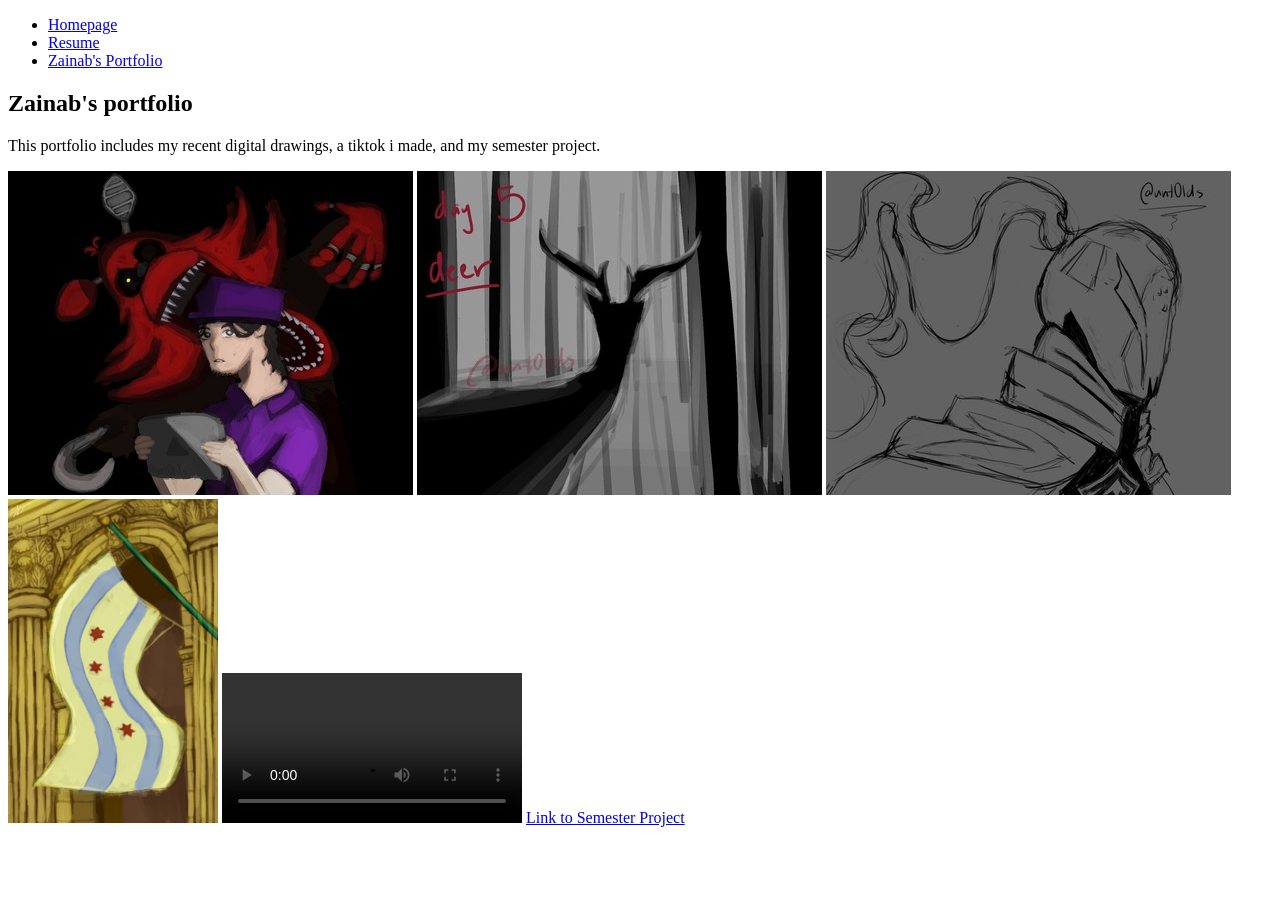
==== portfolio.html @ 9c46a47d "Adding previous code to project 2" ====
<!DOCTYPE html>
<html lang="en">

  <head>
    <meta charset="utf-8">
    <title>Zainab's portfolio</title>
  </head>
  
  <body>
    <section>
    <ul>
      <li><a href="index.html">Homepage</a></li>
      <li><a href="resume.html">Resume</a></li>
      <li><a href="portfolio.html">Zainab's Portfolio</a></li>
    </ul>
    </section>
    
    <section>
      <h1>Zainab's portfolio</h1>
      <p>This portfolio includes my recent digital drawings, a tiktok i made, and my semester project.</p>
      <img src="media/foxy.jpg" alt="a digital drawing of foxy, and the security guard. The light is on the security guard, and Foxy's mouth is wide open">
      <img src="media/day5inktober.jpg" alt="A digital drawing of a silhouette deer in the woods. there is text that says, Day 5, inktober.">
      <img src="media/sssketch.jpg" alt="A digital drawing of Silent Salt from the game Cookie Run Kingdom.">
      <img src="media/universityart2.png" alt="A digital drawing of the Art Institute of Chicago, and the Chicago Flag waving">
      <video controls>
        <source src="media/tiktok.mp4" type="video/mp4">
      </video>
      <a href="https://nchiza-iit.itch.io/can-you-canoe?secret=mzERCTVjlWfUiki4pUaGFVv4U0">Link to Semester Project</a>
    </section>
  </body>

</html>
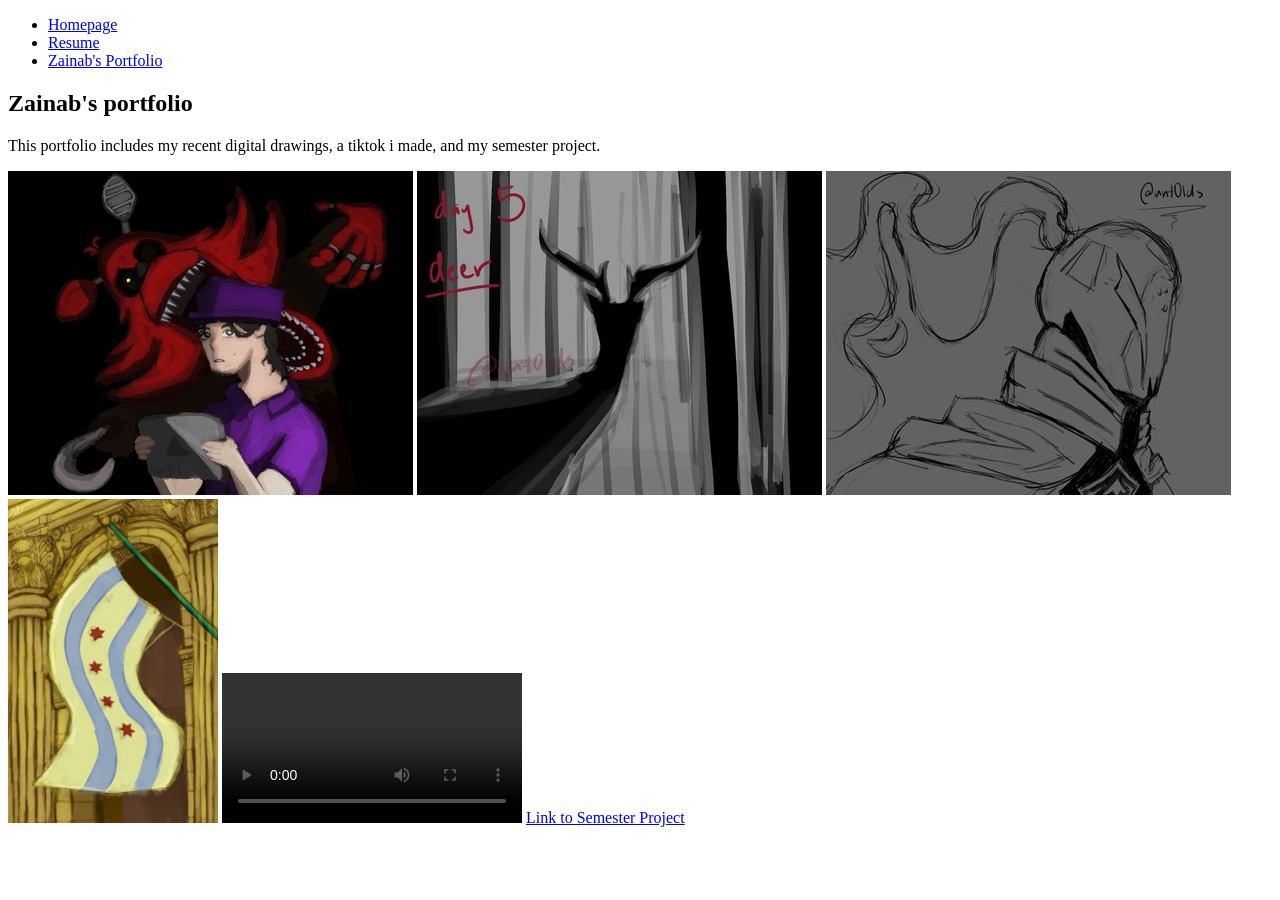
==== commit bd4f820a: "Adding CSS links and adding sections to html" ====
--- a/portfolio.html
+++ b/portfolio.html
@@ -4,6 +4,8 @@
   <head>
     <meta charset="utf-8">
     <title>Zainab's portfolio</title>
+		<link rel="stylesheet" type="text/css" href="css/reset.css">
+		<link rel="stylesheet" type="text/css" href="css/styles.css">
   </head>
   
   <body>
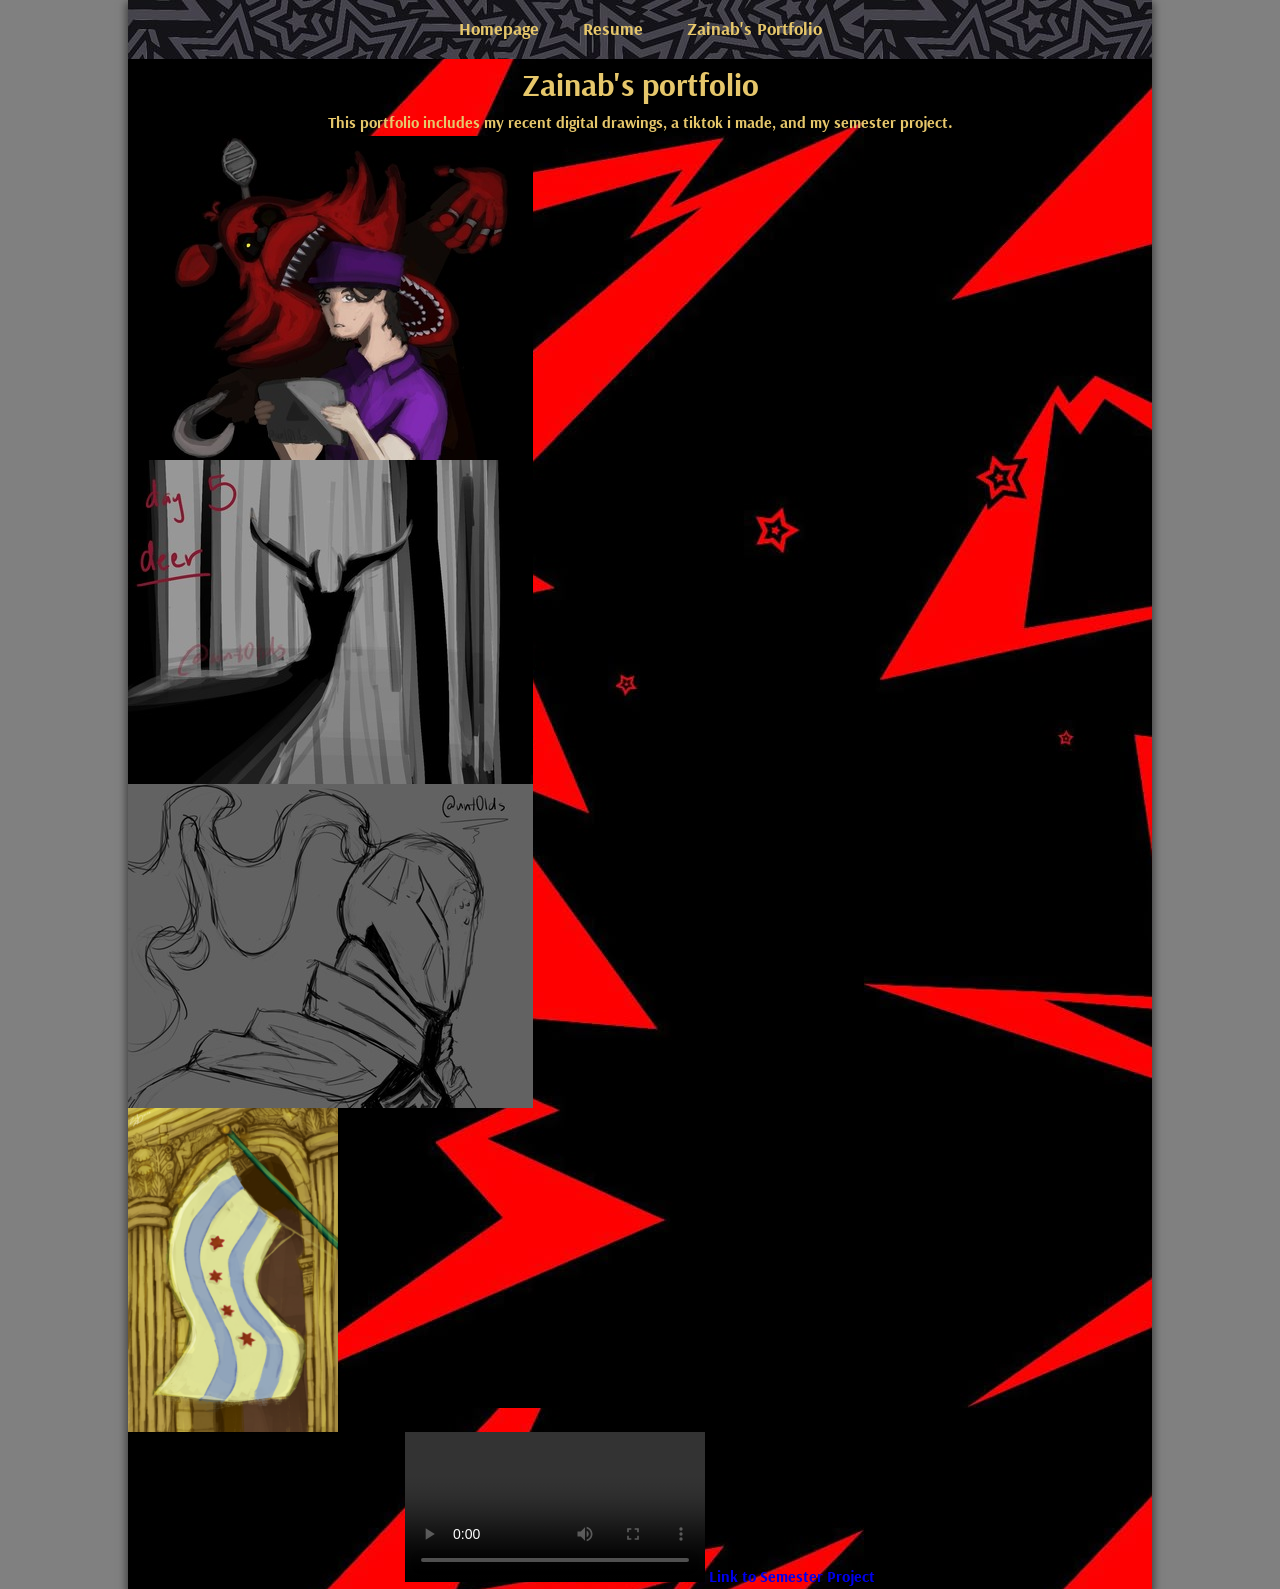
==== commit e1a9d3c7: "adding CSS, changing html sections to specific divs for css, as well as adding CSS for all 3 pages. " ====
--- a/portfolio.html
+++ b/portfolio.html
@@ -9,26 +9,30 @@
   </head>
   
   <body>
-    <section>
-    <ul>
-      <li><a href="index.html">Homepage</a></li>
-      <li><a href="resume.html">Resume</a></li>
-      <li><a href="portfolio.html">Zainab's Portfolio</a></li>
-    </ul>
-    </section>
-    
-    <section>
-      <h1>Zainab's portfolio</h1>
-      <p>This portfolio includes my recent digital drawings, a tiktok i made, and my semester project.</p>
-      <img src="media/foxy.jpg" alt="a digital drawing of foxy, and the security guard. The light is on the security guard, and Foxy's mouth is wide open">
-      <img src="media/day5inktober.jpg" alt="A digital drawing of a silhouette deer in the woods. there is text that says, Day 5, inktober.">
-      <img src="media/sssketch.jpg" alt="A digital drawing of Silent Salt from the game Cookie Run Kingdom.">
-      <img src="media/universityart2.png" alt="A digital drawing of the Art Institute of Chicago, and the Chicago Flag waving">
-      <video controls>
-        <source src="media/tiktok.mp4" type="video/mp4">
-      </video>
-      <a href="https://nchiza-iit.itch.io/can-you-canoe?secret=mzERCTVjlWfUiki4pUaGFVv4U0">Link to Semester Project</a>
-    </section>
+		<div id="page-wrapper">
+		  <section>
+				<nav>
+					<ul>
+						<li><a href="index.html">Homepage</a></li>
+						<li><a href="resume.html">Resume</a></li>
+						<li><a href="portfolio.html">Zainab's Portfolio</a></li>
+					</ul>
+				<nav>
+			</section>
+			
+			<div>
+				<h1>Zainab's portfolio</h1>
+				<p>This portfolio includes my recent digital drawings, a tiktok i made, and my semester project.</p>
+				<img src="media/foxy.jpg" alt="a digital drawing of foxy, and the security guard. The light is on the security guard, and Foxy's mouth is wide open">
+				<img src="media/day5inktober.jpg" alt="A digital drawing of a silhouette deer in the woods. there is text that says, Day 5, inktober.">
+				<img src="media/sssketch.jpg" alt="A digital drawing of Silent Salt from the game Cookie Run Kingdom.">
+				<img src="media/universityart2.png" alt="A digital drawing of the Art Institute of Chicago, and the Chicago Flag waving">
+				<video controls>
+					<source src="media/tiktok.mp4" type="video/mp4">
+				</video>
+				<a href="https://nchiza-iit.itch.io/can-you-canoe?secret=mzERCTVjlWfUiki4pUaGFVv4U0">Link to Semester Project</a>
+			</div>
+		</div>
   </body>
 
 </html>
--- a/css/styles.css
+++ b/css/styles.css
@@ -0,0 +1,50 @@
+@import url('https://fonts.googleapis.com/css2?family=Arsenal:ital,wght@0,400;0,700;1,400;1,700&display=swap');
+
+body {
+  background-color: gray;
+  text-align: center;
+  background-repeat: no-repeat;
+  font-family: "Arsenal", sans-serif;
+  font-weight: bold;
+  color: #e6c76b;
+  line-height: 1.6;
+}
+
+#page-wrapper {
+  background-image: url("../media/background.jpg");
+  width: 80%;
+  margin: 0 auto;
+  box-shadow: 0px 4px 8px 2px rgba(0, 0, 0, 0.5);
+}
+
+nav ul {
+  background-image: url("../media/banner.jpg");
+	text-align: center;
+	background-color: red;
+	padding: 15px;
+}
+
+nav li {
+	display: inline-block;
+	margin: 0 20px;
+}
+
+nav a {
+	text-decoration: none;
+  color: #e6c76b;
+	font-weight: bold;
+	font-size: 18px;
+}
+
+.gallery {
+  text-align: center;
+}
+.gallery img {
+  display: inline-block;
+  text-align: center;
+  width: 25%;
+	height: auto;
+	margin: 10px;
+	border-radius: 6px;
+	border: 3px solid red;
+}
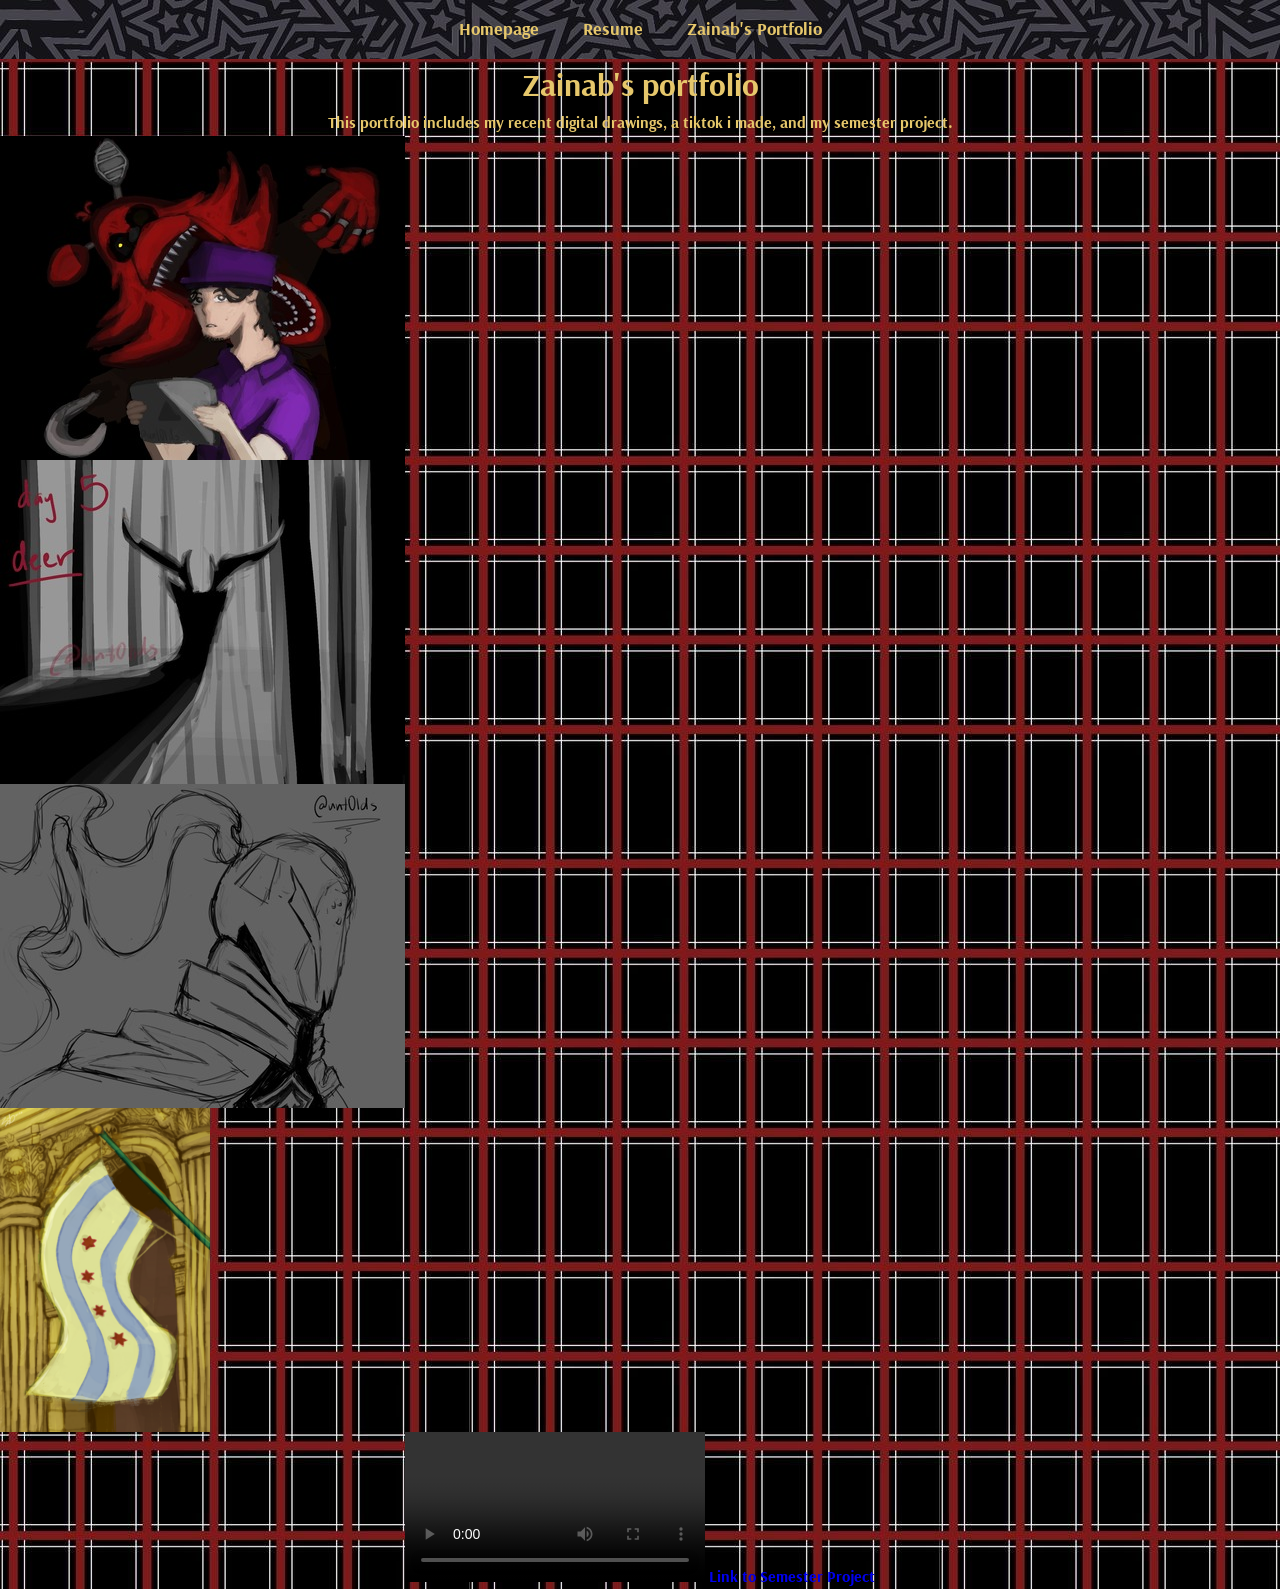
==== commit 3218aa05: "finished css for homepage, working on columns for resume" ====
--- a/portfolio.html
+++ b/portfolio.html
@@ -9,7 +9,7 @@
   </head>
   
   <body>
-		<div id="page-wrapper">
+		<div id="portfolio-wrapper">
 		  <section>
 				<nav>
 					<ul>
--- a/css/styles.css
+++ b/css/styles.css
@@ -1,19 +1,20 @@
 @import url('https://fonts.googleapis.com/css2?family=Arsenal:ital,wght@0,400;0,700;1,400;1,700&display=swap');
 
 body {
+  background-image: url("../media/outerbackground.jpg");
+  background-repeat: repeat;
   background-color: gray;
   text-align: center;
-  background-repeat: no-repeat;
   font-family: "Arsenal", sans-serif;
   font-weight: bold;
   color: #e6c76b;
   line-height: 1.6;
 }
 
-#page-wrapper {
-  background-image: url("../media/background.jpg");
+.homepage-wrapper {
+  background-color: #d92323;
   width: 80%;
-  margin: 0 auto;
+  margin: auto;
   box-shadow: 0px 4px 8px 2px rgba(0, 0, 0, 0.5);
 }
 
@@ -30,21 +31,53 @@
 }
 
 nav a {
+  font-family: "Arsenal", sans-serif;
 	text-decoration: none;
   color: #e6c76b;
 	font-weight: bold;
 	font-size: 18px;
 }
 
+.text{
+  background-image: url("../media/banner.jpg");
+  margin: 5%;
+  display: inline-block;
+  width: 90%;
+  border-radius: 6px;
+	border: 2px solid rgba(0, 0, 0, 0.3);.  
+}
+.intro, .hobbies{
+  width: 50%;
+  float: left;
+  padding: 20px;
+}
 .gallery {
-  text-align: center;
+  background-image: url("../media/banner.jpg");
+  margin: 5%;
+  display: inline-block;
+  width: 90%;
+  border-radius: 6px;
+	border: 2px solid rgba(0, 0, 0, 0.3);. 
 }
 .gallery img {
   display: inline-block;
   text-align: center;
   width: 25%;
 	height: auto;
-	margin: 10px;
+	margin: 1%;
 	border-radius: 6px;
 	border: 3px solid red;
+}
+
+.resume-wrapper {
+  background-color: #d92323;
+  width: 90%;
+  margin: auto;
+  box-shadow: 0px 4px 8px 2px rgba(0, 0, 0, 0.5);
+}
+
+.column{
+  width: 50%;
+  float: left;
+  text-align: left;
 }
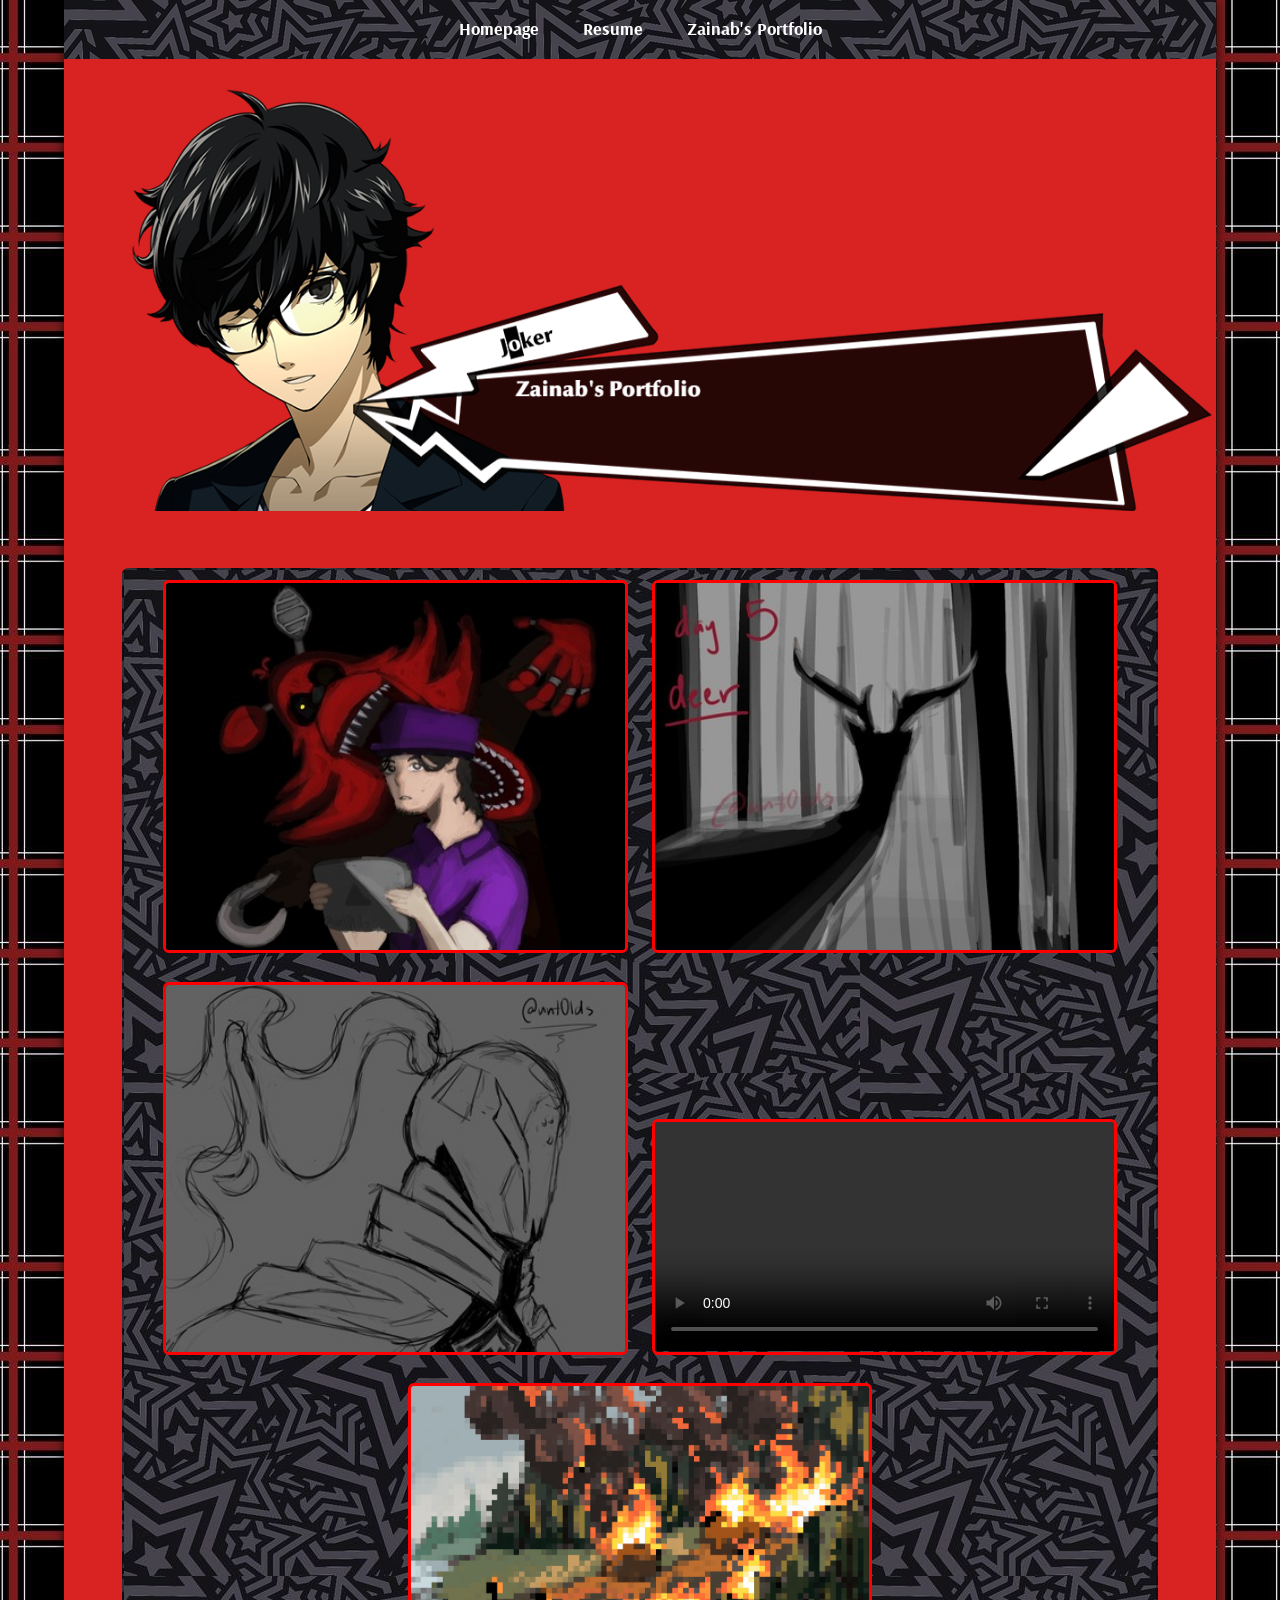
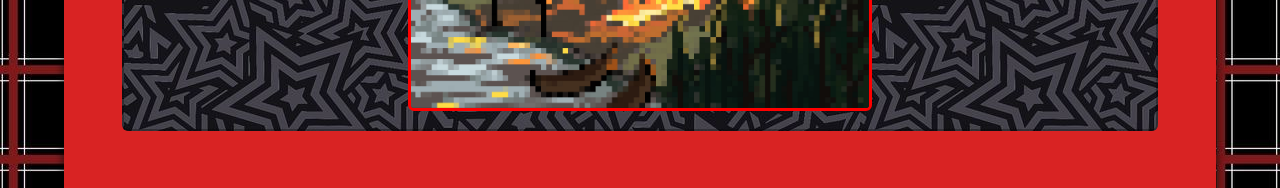
==== commit 261b3098: "removed photos from portfolio, fixed css in index and resume, and added a photo in resume" ====
--- a/portfolio.html
+++ b/portfolio.html
@@ -9,7 +9,7 @@
   </head>
   
   <body>
-		<div id="portfolio-wrapper">
+		<div class="portfolio-wrapper">
 		  <section>
 				<nav>
 					<ul>
@@ -19,20 +19,17 @@
 					</ul>
 				<nav>
 			</section>
-			
-			<div>
-				<h1>Zainab's portfolio</h1>
-				<p>This portfolio includes my recent digital drawings, a tiktok i made, and my semester project.</p>
-				<img src="media/foxy.jpg" alt="a digital drawing of foxy, and the security guard. The light is on the security guard, and Foxy's mouth is wide open">
-				<img src="media/day5inktober.jpg" alt="A digital drawing of a silhouette deer in the woods. there is text that says, Day 5, inktober.">
-				<img src="media/sssketch.jpg" alt="A digital drawing of Silent Salt from the game Cookie Run Kingdom.">
-				<img src="media/universityart2.png" alt="A digital drawing of the Art Institute of Chicago, and the Chicago Flag waving">
-				<video controls>
-					<source src="media/tiktok.mp4" type="video/mp4">
-				</video>
-				<a href="https://nchiza-iit.itch.io/can-you-canoe?secret=mzERCTVjlWfUiki4pUaGFVv4U0">Link to Semester Project</a>
+			<img src="media/secondbanner.png" alt="A dialouge box that says <q>Zainab's Portfolio.</q>. There is a portrait of Joker from Persona 5. ">
+			<div class="images">	
+					<img src="media/foxy.jpg" alt="a digital drawing of foxy, and the security guard. The light is on the security guard, and Foxy's mouth is wide open">
+					<img src="media/day5inktober.jpg" alt="A digital drawing of a silhouette deer in the woods. there is text that says, Day 5, inktober.">
+					<img src="media/sssketch.jpg" alt="A digital drawing of Silent Salt from the game Cookie Run Kingdom.">
+					<video controls>
+						<source src="media/tiktok.mp4" type="video/mp4">
+					</video>
+					<a href="https://nchiza-iit.itch.io/can-you-canoe?secret=mzERCTVjlWfUiki4pUaGFVv4U0"><img src="media/projectlink.jpg" alt="Link to game."></a>
 			</div>
-		</div>
+		</div>	
   </body>
 
 </html>
--- a/css/styles.css
+++ b/css/styles.css
@@ -5,15 +5,16 @@
   background-repeat: repeat;
   background-color: gray;
   text-align: center;
+  font-size: 100%;
   font-family: "Arsenal", sans-serif;
   font-weight: bold;
-  color: #e6c76b;
+  color: #ffffff;
   line-height: 1.6;
 }
 
 .homepage-wrapper {
   background-color: #d92323;
-  width: 80%;
+  width: 90%;
   margin: auto;
   box-shadow: 0px 4px 8px 2px rgba(0, 0, 0, 0.5);
 }
@@ -33,7 +34,7 @@
 nav a {
   font-family: "Arsenal", sans-serif;
 	text-decoration: none;
-  color: #e6c76b;
+  color: #ffffff;
 	font-weight: bold;
 	font-size: 18px;
 }
@@ -74,10 +75,54 @@
   width: 90%;
   margin: auto;
   box-shadow: 0px 4px 8px 2px rgba(0, 0, 0, 0.5);
+  box-sizing: border-box;
+  overflow: hidden;
 }
 
-.column{
-  width: 50%;
+.column1, .column2{
   float: left;
-  text-align: left;
+  padding: 5%;
+}
+
+.drawing img{
+  border-radius: 50%;
+}
+.column1 {
+  background-color: #821515;
+  width: 35%;
+}
+
+.column2 {
+  background-color: #d92323;
+  width: 65%;
+}
+
+a {
+  color: #e6c76b;
+}
+
+.portfolio-wrapper {
+  background-color: #d92323;
+  width: 90%;
+  margin: auto;
+  box-shadow: 0px 4px 8px 2px rgba(0, 0, 0, 0.5);
+}
+
+.images {
+  background-image: url("../media/banner.jpg");
+  display: inline-block;
+  margin: 5%;
+  width: 90%;
+  border-radius: 6px;
+	border: 2px solid rgba(0, 0, 0, 0.3);. 
+}
+
+.images img, .images video{
+  display: inline-block;
+  float: center;
+  width: 45%;
+  margin: 1%;
+	height: auto;
+	border-radius: 6px;
+	border: 3px solid red;
 }
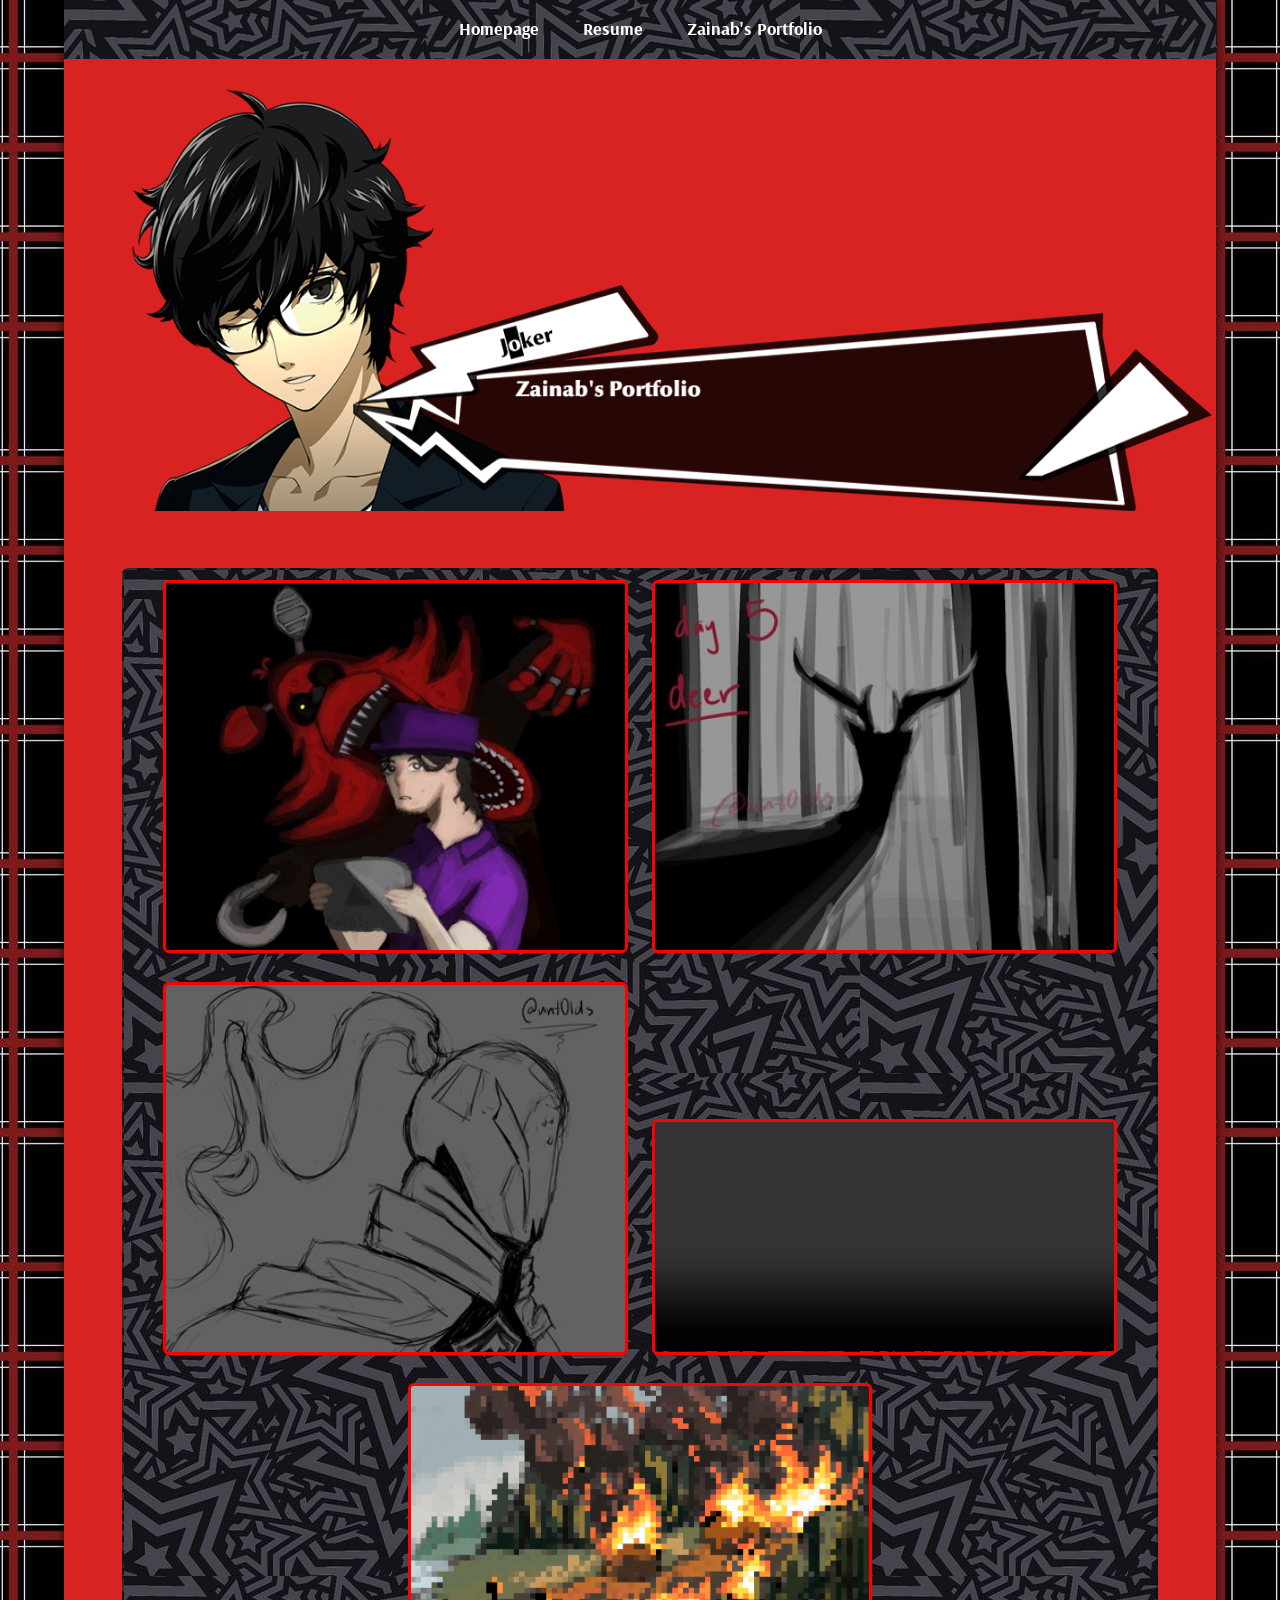
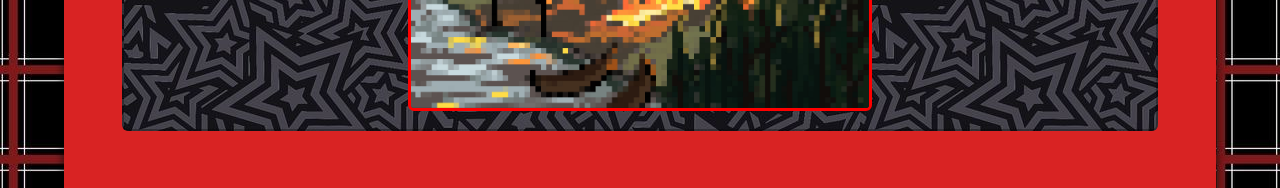
==== commit 1f228fce: "fixed spacing" ====
--- a/portfolio.html
+++ b/portfolio.html
@@ -4,32 +4,30 @@
   <head>
     <meta charset="utf-8">
     <title>Zainab's portfolio</title>
-		<link rel="stylesheet" type="text/css" href="css/reset.css">
-		<link rel="stylesheet" type="text/css" href="css/styles.css">
+    <link rel="stylesheet" type="text/css" href="css/reset.css">
+    <link rel="stylesheet" type="text/css" href="css/styles.css">
   </head>
   
   <body>
-		<div class="portfolio-wrapper">
-		  <section>
-				<nav>
-					<ul>
-						<li><a href="index.html">Homepage</a></li>
-						<li><a href="resume.html">Resume</a></li>
-						<li><a href="portfolio.html">Zainab's Portfolio</a></li>
-					</ul>
-				<nav>
-			</section>
-			<img src="media/secondbanner.png" alt="A dialouge box that says <q>Zainab's Portfolio.</q>. There is a portrait of Joker from Persona 5. ">
-			<div class="images">	
-					<img src="media/foxy.jpg" alt="a digital drawing of foxy, and the security guard. The light is on the security guard, and Foxy's mouth is wide open">
-					<img src="media/day5inktober.jpg" alt="A digital drawing of a silhouette deer in the woods. there is text that says, Day 5, inktober.">
-					<img src="media/sssketch.jpg" alt="A digital drawing of Silent Salt from the game Cookie Run Kingdom.">
-					<video controls>
-						<source src="media/tiktok.mp4" type="video/mp4">
-					</video>
-					<a href="https://nchiza-iit.itch.io/can-you-canoe?secret=mzERCTVjlWfUiki4pUaGFVv4U0"><img src="media/projectlink.jpg" alt="Link to game."></a>
-			</div>
-		</div>	
+    <div class="portfolio-wrapper">
+        <nav>
+          <ul>
+            <li><a href="index.html">Homepage</a></li>
+            <li><a href="resume.html">Resume</a></li>
+            <li><a href="portfolio.html">Zainab's Portfolio</a></li>
+          </ul>
+        </nav>
+      <img src="media/secondbanner.png" alt="A dialouge box that says <q>Zainab's Portfolio.</q>. There is a portrait of Joker from Persona 5. ">
+      <div class="images">  
+          <img src="media/foxy.jpg" alt="a digital drawing of foxy, and the security guard. The light is on the security guard, and Foxy's mouth is wide open">
+          <img src="media/day5inktober.jpg" alt="A digital drawing of a silhouette deer in the woods. there is text that says, Day 5, inktober.">
+          <img src="media/sssketch.jpg" alt="A digital drawing of Silent Salt from the game Cookie Run Kingdom.">
+          <video controls>
+            <source src="media/tiktok.mp4" type="video/mp4">
+          </video>
+          <a href="https://nchiza-iit.itch.io/can-you-canoe?secret=mzERCTVjlWfUiki4pUaGFVv4U0"><img src="media/projectlink.jpg" alt="Link to game."></a>
+      </div>
+    </div>  
   </body>
 
 </html>
--- a/css/styles.css
+++ b/css/styles.css
@@ -21,22 +21,22 @@
 
 nav ul {
   background-image: url("../media/banner.jpg");
-	text-align: center;
-	background-color: red;
-	padding: 15px;
+  text-align: center;
+  background-color: red;
+  padding: 15px;
 }
 
 nav li {
-	display: inline-block;
-	margin: 0 20px;
+  display: inline-block;
+  margin: 0 20px;
 }
 
 nav a {
   font-family: "Arsenal", sans-serif;
-	text-decoration: none;
+  text-decoration: none;
   color: #ffffff;
-	font-weight: bold;
-	font-size: 18px;
+  font-weight: bold;
+  font-size: 18px;
 }
 
 .text{
@@ -45,7 +45,7 @@
   display: inline-block;
   width: 90%;
   border-radius: 6px;
-	border: 2px solid rgba(0, 0, 0, 0.3);.  
+  border: 2px solid rgba(0, 0, 0, 0.3); 
 }
 .intro, .hobbies{
   width: 50%;
@@ -54,20 +54,21 @@
 }
 .gallery {
   background-image: url("../media/banner.jpg");
+  font-family: "Segoe Ui", sans-serif;
   margin: 5%;
   display: inline-block;
   width: 90%;
   border-radius: 6px;
-	border: 2px solid rgba(0, 0, 0, 0.3);. 
+  border: 2px solid rgba(0, 0, 0, 0.3);
 }
 .gallery img {
   display: inline-block;
   text-align: center;
   width: 25%;
-	height: auto;
-	margin: 1%;
-	border-radius: 6px;
-	border: 3px solid red;
+  height: auto;
+  margin: 1%;
+  border-radius: 6px;
+  border: 3px solid red;
 }
 
 .resume-wrapper {
@@ -114,15 +115,14 @@
   margin: 5%;
   width: 90%;
   border-radius: 6px;
-	border: 2px solid rgba(0, 0, 0, 0.3);. 
+  border: 2px solid rgba(0, 0, 0, 0.3);
 }
 
 .images img, .images video{
   display: inline-block;
-  float: center;
   width: 45%;
   margin: 1%;
-	height: auto;
-	border-radius: 6px;
-	border: 3px solid red;
+  height: auto;
+  border-radius: 6px;
+  border: 3px solid red;
 }
